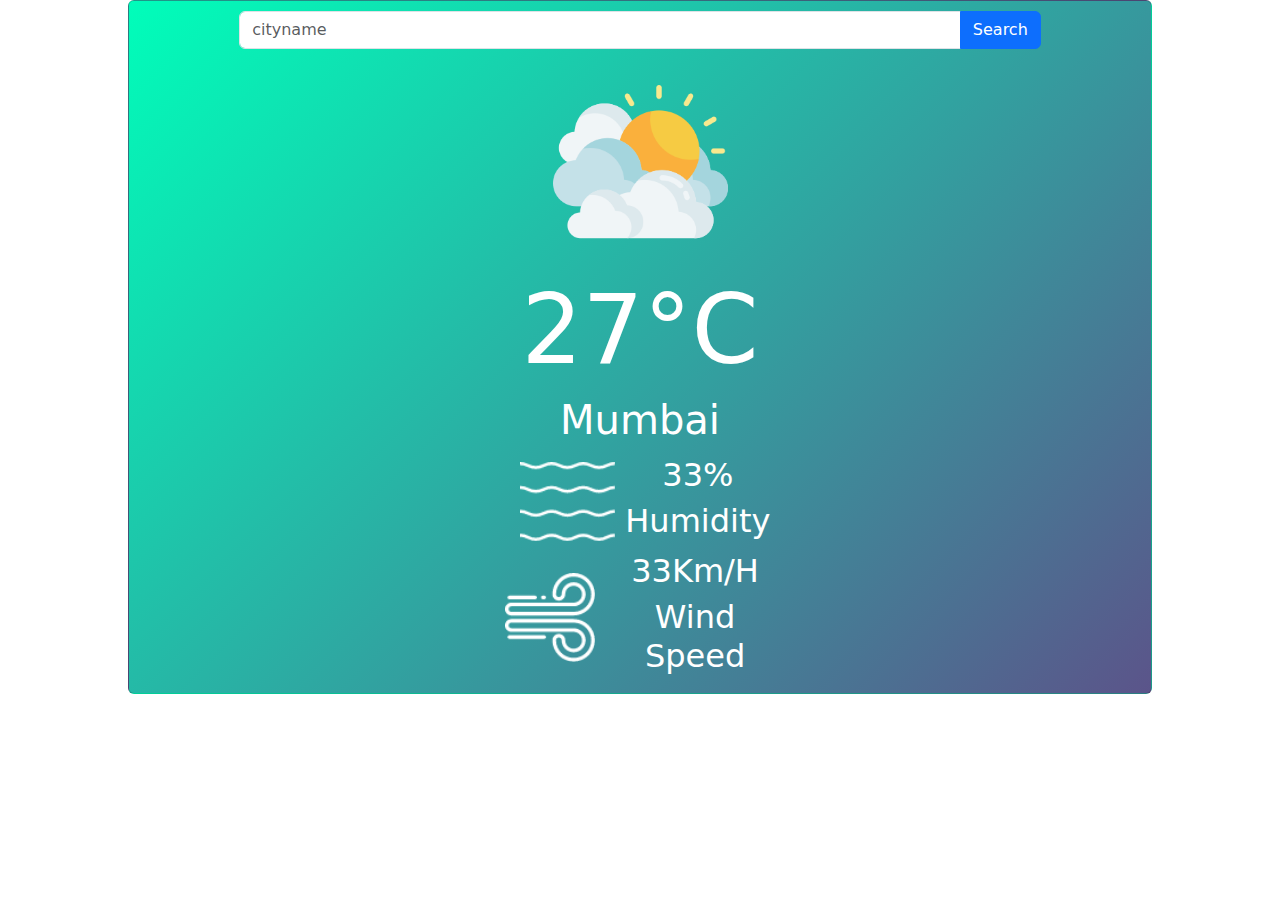
==== 04-Weather-app/index.html @ edd9af15 "Created mobile view of weather app" ====
<!DOCTYPE html>
<html lang="en">
<head>
    <meta charset="UTF-8">
    <meta http-equiv="X-UA-Compatible" content="IE=edge">
    <meta name="viewport" content="width=device-width, initial-scale=1.0">
    <title>Weather-app</title>
    <link href="https://cdn.jsdelivr.net/npm/bootstrap@5.3.3/dist/css/bootstrap.min.css" rel="stylesheet">
    <link rel="stylesheet" href="style.css">
    <link rel="stylesheet" href="https://cdnjs.cloudflare.com/ajax/libs/font-awesome/4.7.0/css/font-awesome.min.css">
</head>
<body>
        <div class="container card ">
            <div class="input-group flex-nowrap mx-2">
                <input type="text" class="form-control" placeholder="cityname" aria-label="Username" aria-describedby="addon-wrapping">
                <button type="button" class="btn btn-primary">Search</button>
            </div>
            <div class="img mx-2">
                <img src="img/clouds.png" class="cloudsimg">
            </div>
            <div class="mx-2">
                <h1 class="temp">27°C</h1>
                <h1 class="cityname">Mumbai</h1>
            </div>
            <div class="ccard-foot">
                <div class="humidity container">
                <img src="img/humidity.png" alt="humidity">
                <div class="text">
                    <h2>33%</h2>
                    <h2>Humidity</h2>
                </div>
                    
                </div>
                <div class="wind-speed container">
                    <img src="img/wind.png" alt="wind">
                    <div class="text">
                        <h2>33Km/H</h2>
                        <h2>Wind Speed</h2>
                    </div>
                </div>
        </div>
        </div>
        
    
</body>
<script src="https://cdn.jsdelivr.net/npm/bootstrap@5.3.3/dist/js/bootstrap.bundle.min.js" ></script>
<script src="script.js"></script>
</html>
---- 04-Weather-app/style.css ----
*{
    margin: 0;
    padding: 0;
    box-sizing: border-box;
}
img{
    max-width: 100%;
}

.card{
    /* background-color: aqua;
    align-content: center; */
    width: 80%;
    background: linear-gradient(135deg, #00feba, #5b548a);
    color: #fff;
    padding: 10px;
}
.container{
    display: flex;
    justify-content: center;
    align-items: center;
    text-align: center;
}
.input-group{
    width: 80%;
    border-radius: 10px;
}
.temp{
    font-size: 6rem;
}

.humidity > img{
    width: 33%;
    margin: 10px
}
.wind-speed > img{
    width: 33%;
    margin: 10px
}

.card-foot{
    margin: 20px;
}
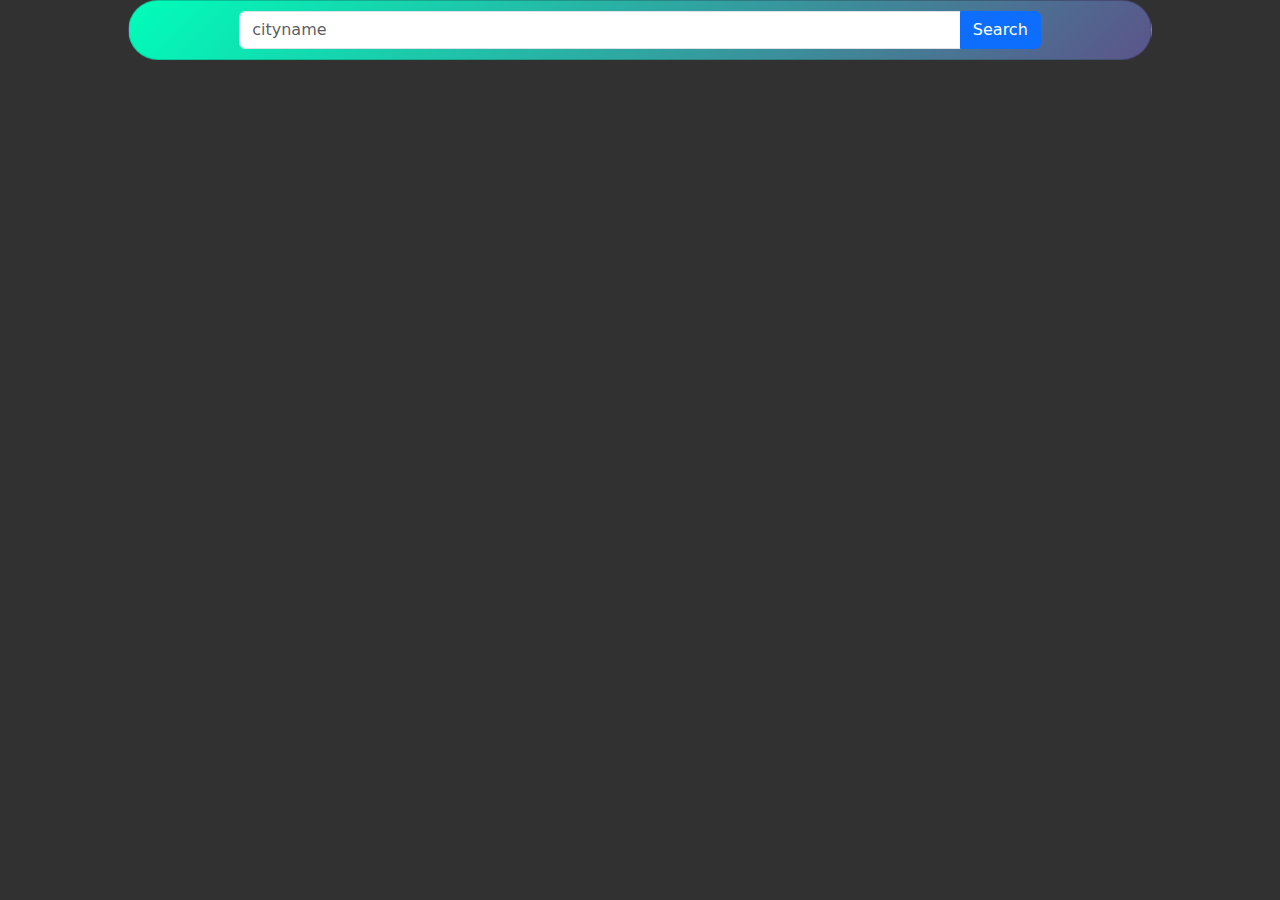
==== commit a1cc1732: "completed weather app project" ====
--- a/04-Weather-app/index.html
+++ b/04-Weather-app/index.html
@@ -13,35 +13,34 @@
         <div class="container card ">
             <div class="input-group flex-nowrap mx-2">
                 <input type="text" class="form-control" placeholder="cityname" aria-label="Username" aria-describedby="addon-wrapping">
-                <button type="button" class="btn btn-primary">Search</button>
+                <buttton type="button" class="btn btn-primary">Search </buttton>
             </div>
-            <div class="img mx-2">
-                <img src="img/clouds.png" class="cloudsimg">
-            </div>
-            <div class="mx-2">
-                <h1 class="temp">27°C</h1>
-                <h1 class="cityname">Mumbai</h1>
-            </div>
-            <div class="ccard-foot">
-                <div class="humidity container">
-                <img src="img/humidity.png" alt="humidity">
-                <div class="text">
-                    <h2>33%</h2>
-                    <h2>Humidity</h2>
+            <div class="main">
+                <div class="img mx-2">
+                    <img src="img/clear.png" class="cloudsimg">
                 </div>
-                    
+                <div class="mx-2">
+                    <h1 class="temp">27°C</h1>
+                    <h1 class="cityname">Mumbai</h1>
                 </div>
-                <div class="wind-speed container">
-                    <img src="img/wind.png" alt="wind">
+                <div class="card-foot d-lg-flex d-md-flex" >
+                    <div class="humidity container">
+                    <img src="img/humidity.png" alt="humidity">
                     <div class="text">
-                        <h2>33Km/H</h2>
-                        <h2>Wind Speed</h2>
+                        <h2 class="hum">33%</h2>
+                        <h2>Humidity</h2>
+                    </div>
+                    </div>
+                    <div class="wind-speed container">
+                        <img src="img/wind.png" alt="wind">
+                        <div class="text">
+                            <h2 class="speed">33Km/H</h2>
+                            <h2>Wind Speed</h2>
+                        </div>
                     </div>
                 </div>
-        </div>
-        </div>
-        
-    
+            </div>
+           
 </body>
 <script src="https://cdn.jsdelivr.net/npm/bootstrap@5.3.3/dist/js/bootstrap.bundle.min.js" ></script>
 <script src="script.js"></script>
--- a/04-Weather-app/style.css
+++ b/04-Weather-app/style.css
@@ -5,6 +5,12 @@
 }
 img{
     max-width: 100%;
+}
+body{
+    background-color: #313131;
+    display: flex;
+    justify-content: center;
+    align-items: center;
 }
 
 .card{
@@ -14,6 +20,7 @@
     background: linear-gradient(135deg, #00feba, #5b548a);
     color: #fff;
     padding: 10px;
+    border-radius: 34px;
 }
 .container{
     display: flex;
@@ -40,4 +47,11 @@
 
 .card-foot{
     margin: 20px;
+}
+.main{
+    display: none;
+}
+
+.humidity{
+    margin-bottom: 30px;
 }